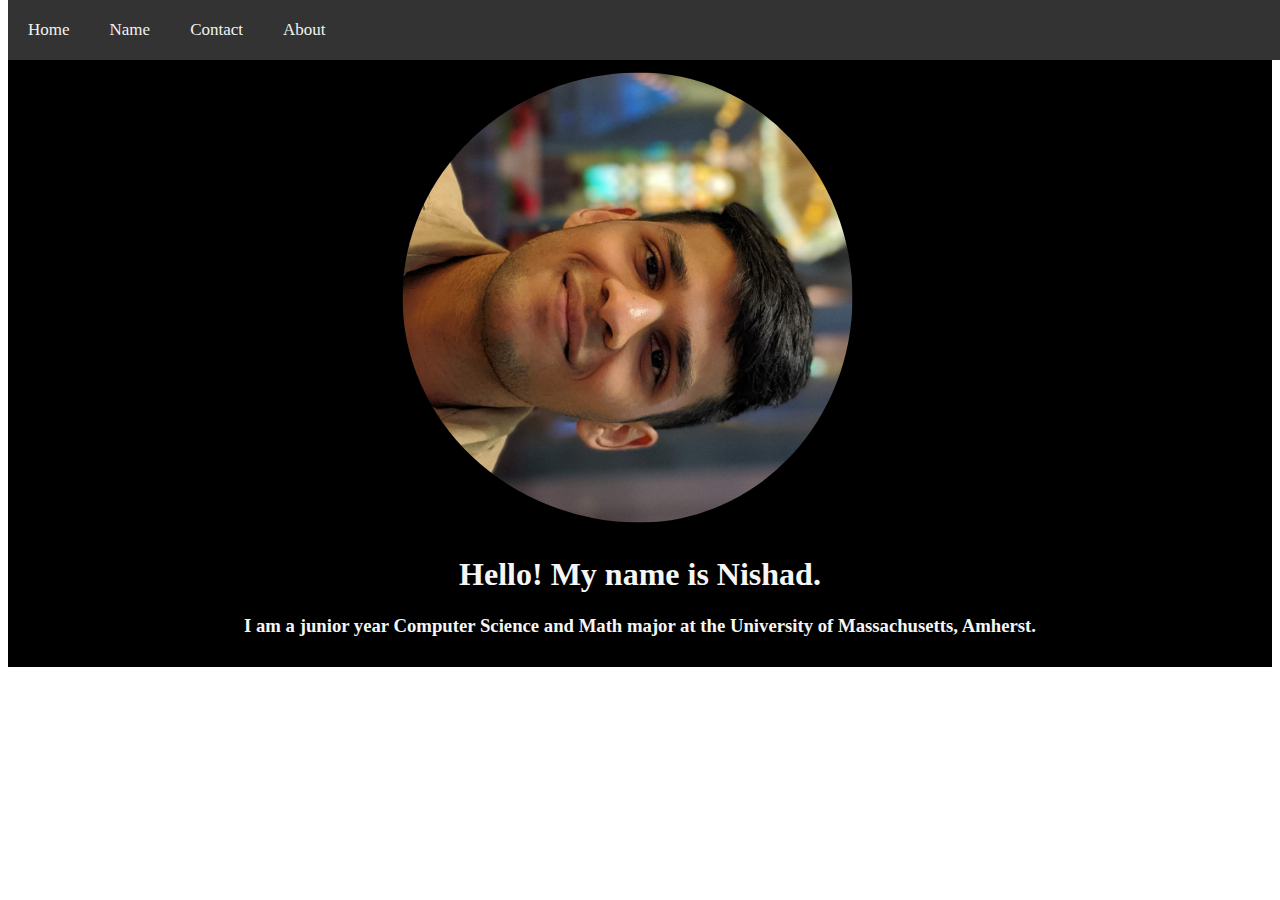
==== index.html @ ca44fff0 "image scroll behind nav bar" ====
<!DOCTYPE html>
<html>
  <head>
    <title>Nishad Ranade</title>
    <link rel="stylesheet" href="style.css">
  </head>
  <body>
      <div class="topnav">
        <a class="active" href="#home">Home</a>
        <a href="#name">Name</a>
        <a href="#contact">Contact</a>
        <a href="#about">About</a>
      </div> 
      <div style="background-color:black; color: whitesmoke; margin-top: 60px;">
        <img id="home" src='portrait.jpg' width="450" height="450" style="border-radius: 50%;display: block;
          margin-left: auto; margin-right: auto; transform: rotate(90deg); padding-top: 25px;margin-top: 60px; z-index: 10;">
        <div class="name" id="name">
          <h1>Hello! My name is Nishad.</h1>
          <h3 id="info">I am a junior year Computer Science and Math major at the University of Massachusetts, Amherst.</h3>
          <!-- <h3>sdf</h3>
          <h3>sdf</h3>
          <h3>sdf</h3>
          <h3>sdf</h3>
          <h3>sdf</h3>
          <h3>sdf</h3>
          <h3>sdf</h3>
          <h3>sdf</h3>
          <h3>sdf</h3>
          <h3>sdf</h3>
          <h3>sdf</h3>
          <h3>sdf</h3>
          <h3>sdf</h3>
          <h3>sdf</h3>
          <h3>sdf</h3>
          <h3>sdf</h3>
          <h3>sdf</h3>
          <h3>sdf</h3>
          <h3>sdf</h3>
          <h3>sdf</h3>
          <h3>sdf</h3>
          <h3>sdf</h3>
          <h3>sdf</h3>
          <h3>sdf</h3> -->
        </div>
      </div>
  </body>
</html>
---- style.css ----
h1 {
    text-align:center;
}

.topnav {
    background-color: #333;
    /* overflow: hidden; */
    position: fixed;
    top: 0;
    width: 100%;
    z-index: 100;
  }

h3 {
    text-align:center;
}

#info {
    text-align: center;
    padding-bottom: 30px;
}

.topnav a {
    float: left;
    color: #f2f2f2;
    text-align: center;
    padding: 20px 20px;
    text-decoration: none;
    font-size: 17px;
}

.topnav a:hover {
    background-color:silver;
    color: black;
}
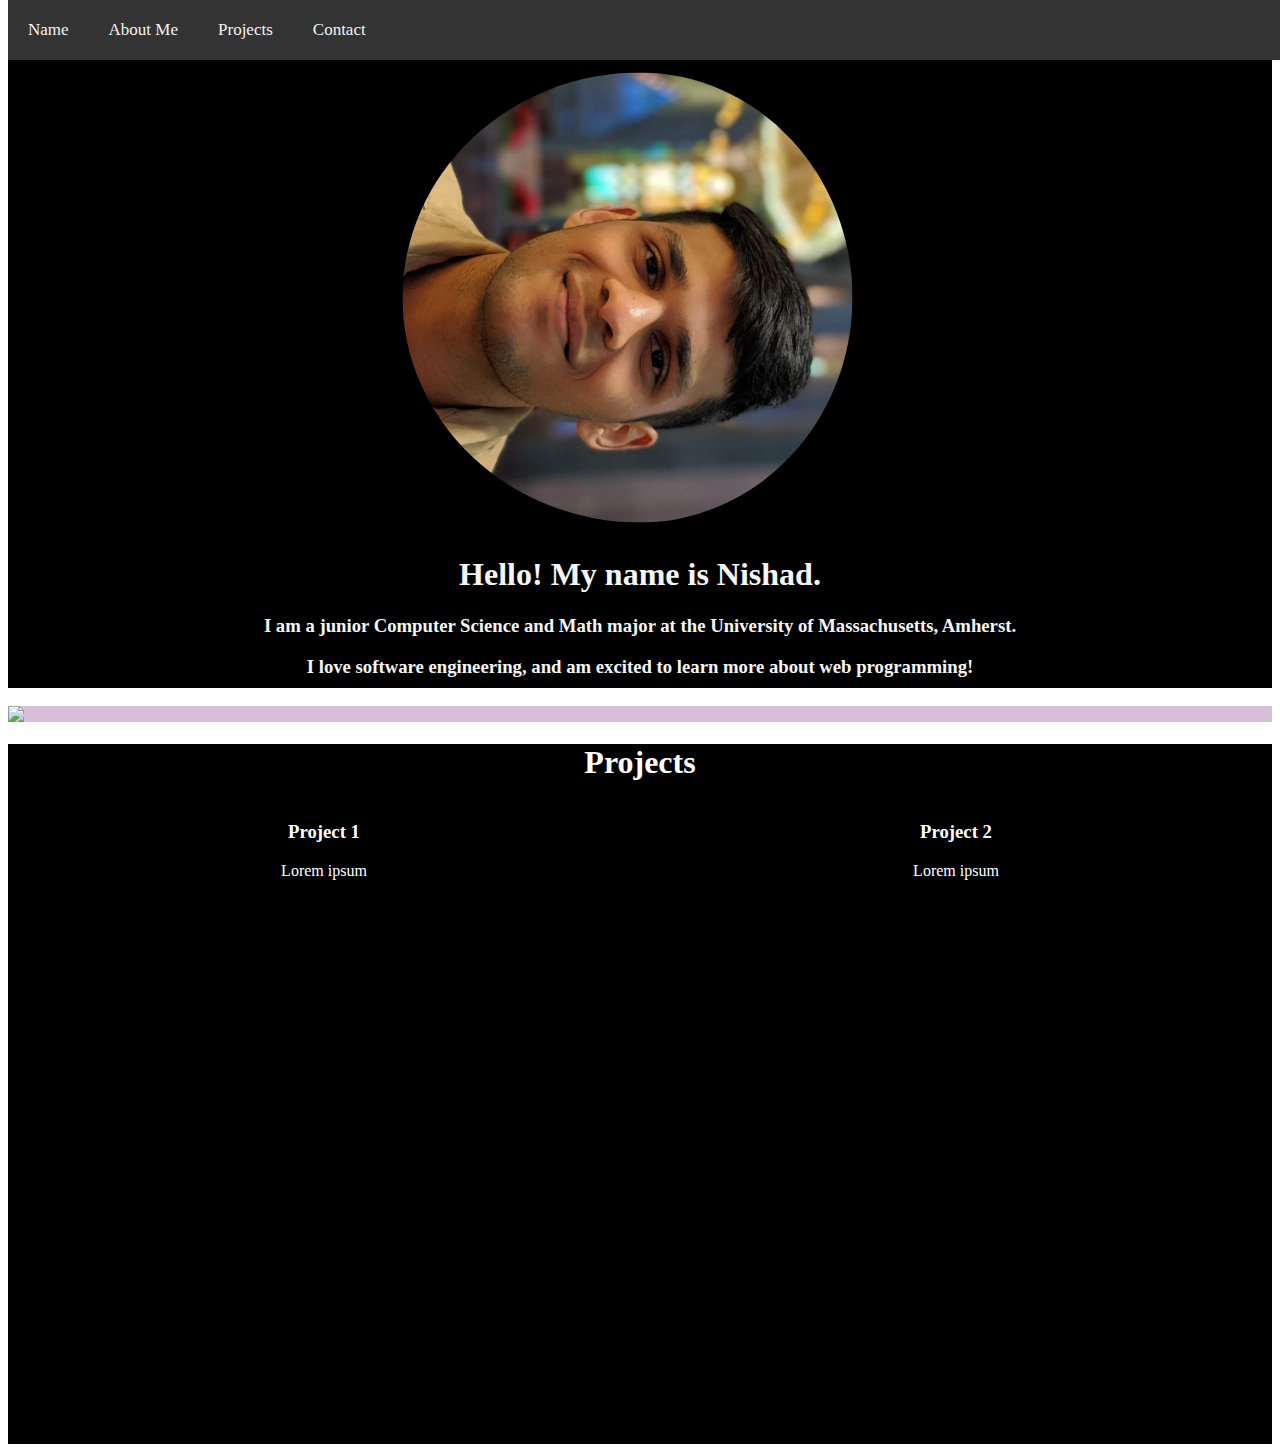
==== commit 9ceb51d2: "added projects section, scrolly button" ====
--- a/index.html
+++ b/index.html
@@ -6,42 +6,44 @@
   </head>
   <body>
       <div class="topnav">
-        <a class="active" href="#home">Home</a>
-        <a href="#name">Name</a>
+        <a class="active" href="#name">Name</a>
+        <a href="#info">About Me</a>
+        <a href="#projects">Projects</a>
         <a href="#contact">Contact</a>
-        <a href="#about">About</a>
       </div> 
       <div style="background-color:black; color: whitesmoke; margin-top: 60px;">
-        <img id="home" src='portrait.jpg' width="450" height="450" style="border-radius: 50%;display: block;
+        <img id="name" src='portrait.jpg' width="450" height="450" style="border-radius: 50%;display: block;
           margin-left: auto; margin-right: auto; transform: rotate(90deg); padding-top: 25px;margin-top: 60px; z-index: 10;">
-        <div class="name" id="name">
+        <div class="name" id="info">
           <h1>Hello! My name is Nishad.</h1>
-          <h3 id="info">I am a junior year Computer Science and Math major at the University of Massachusetts, Amherst.</h3>
-          <!-- <h3>sdf</h3>
-          <h3>sdf</h3>
-          <h3>sdf</h3>
-          <h3>sdf</h3>
-          <h3>sdf</h3>
-          <h3>sdf</h3>
-          <h3>sdf</h3>
-          <h3>sdf</h3>
-          <h3>sdf</h3>
-          <h3>sdf</h3>
-          <h3>sdf</h3>
-          <h3>sdf</h3>
-          <h3>sdf</h3>
-          <h3>sdf</h3>
-          <h3>sdf</h3>
-          <h3>sdf</h3>
-          <h3>sdf</h3>
-          <h3>sdf</h3>
-          <h3>sdf</h3>
-          <h3>sdf</h3>
-          <h3>sdf</h3>
-          <h3>sdf</h3>
-          <h3>sdf</h3>
-          <h3>sdf</h3> -->
+          <h3>I am a junior Computer Science and Math major at the University of Massachusetts, Amherst.</h3>
+          <h3 style="padding-bottom: 10px;">I love software engineering, and am excited to learn more about web programming!</h3>
         </div>
       </div>
+      <div style="background-color: thistle;">
+        <a href="#projects"><img src="icons8-double-down-100-1.png" style="display: block; margin-left: auto; margin-right: auto;"></a>
+      </div>
+      <div class="projects" id="projects">
+        <h1>Projects</h1>
+        <div class="project-container">
+          <div class="project">
+            <h3>
+                Project 1
+            </h3>
+            <p style="text-align: center;">
+                Lorem ipsum
+            </p>
+          </div>
+          <div class="project">
+            <h3>
+                Project 2
+            </h3>
+            <p style="text-align: center;"> 
+                Lorem ipsum
+            </p>
+          </div>
+        </div>
+        </center>
+    </div>
   </body>
 </html>--- a/style.css
+++ b/style.css
@@ -15,11 +15,6 @@
     text-align:center;
 }
 
-#info {
-    text-align: center;
-    padding-bottom: 30px;
-}
-
 .topnav a {
     float: left;
     color: #f2f2f2;
@@ -32,4 +27,19 @@
 .topnav a:hover {
     background-color:silver;
     color: black;
+}
+
+.projects {
+    background-color: black;
+    color: white;
+    height: 700px;
+}
+
+.project-container {
+    display: inline;
+}
+
+.project {
+    width: 50%;
+    float: left;
 }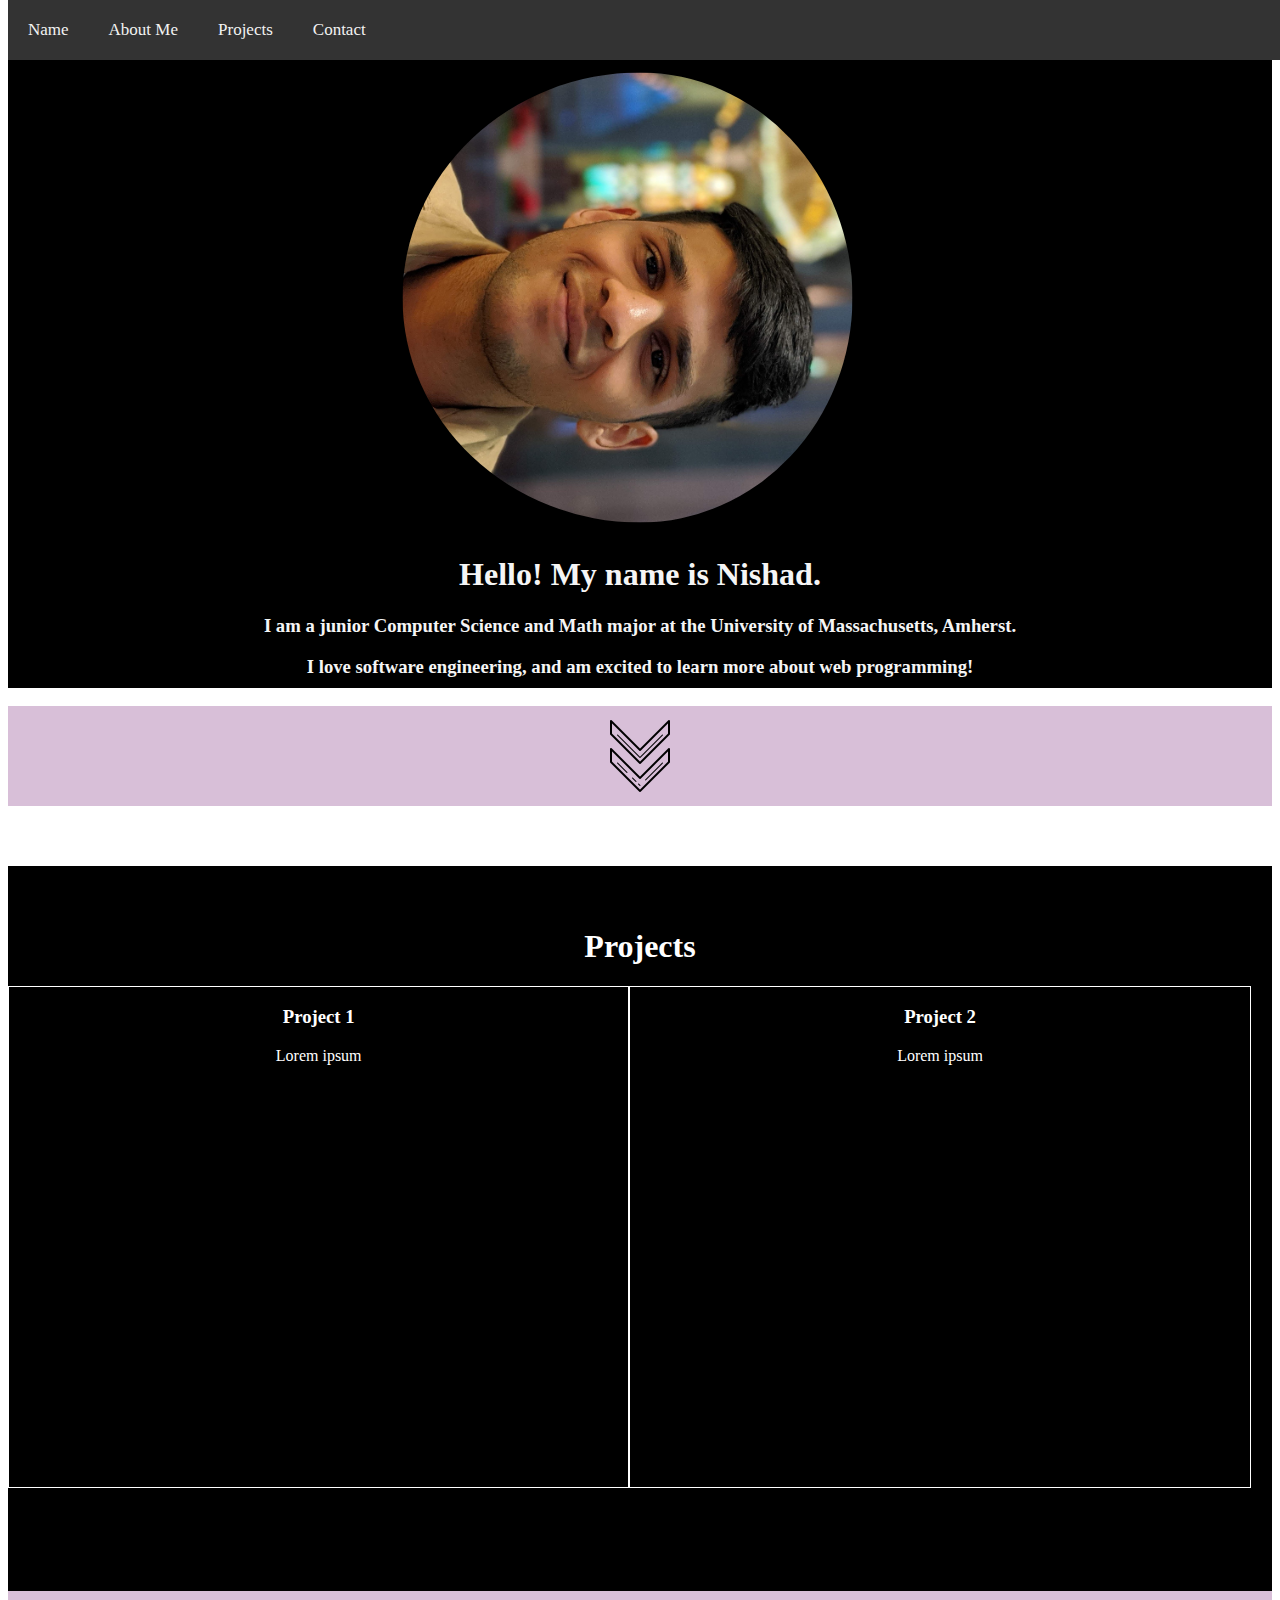
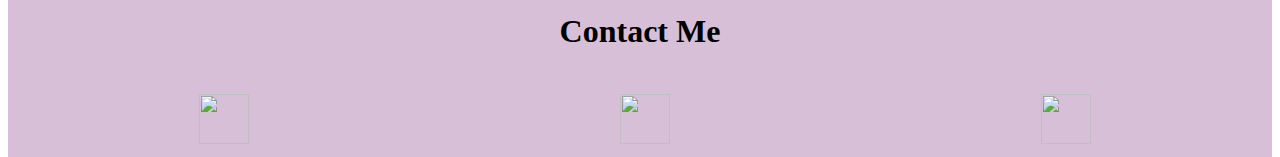
==== commit d1d0a080: "done" ====
--- a/index.html
+++ b/index.html
@@ -5,45 +5,54 @@
     <link rel="stylesheet" href="style.css">
   </head>
   <body>
-      <div class="topnav">
-        <a class="active" href="#name">Name</a>
-        <a href="#info">About Me</a>
-        <a href="#projects">Projects</a>
-        <a href="#contact">Contact</a>
-      </div> 
-      <div style="background-color:black; color: whitesmoke; margin-top: 60px;">
-        <img id="name" src='portrait.jpg' width="450" height="450" style="border-radius: 50%;display: block;
-          margin-left: auto; margin-right: auto; transform: rotate(90deg); padding-top: 25px;margin-top: 60px; z-index: 10;">
-        <div class="name" id="info">
-          <h1>Hello! My name is Nishad.</h1>
-          <h3>I am a junior Computer Science and Math major at the University of Massachusetts, Amherst.</h3>
-          <h3 style="padding-bottom: 10px;">I love software engineering, and am excited to learn more about web programming!</h3>
+    <div class="topnav">
+      <a class="active" href="#name">Name</a>
+      <a href="#info">About Me</a>
+      <a href="#projects">Projects</a>
+      <a href="#contact">Contact</a>
+    </div> 
+    <div style="background-color:black; color: whitesmoke; margin-top: 60px;">
+      <img id="name" src='portrait.jpg' width="450" height="450" style="border-radius: 50%;display: block;
+        margin-left: auto; margin-right: auto; transform: rotate(90deg); padding-top: 25px;margin-top: 60px; z-index: 10;">
+      <div class="name" id="info">
+        <h1>Hello! My name is Nishad.</h1>
+        <h3>I am a junior Computer Science and Math major at the University of Massachusetts, Amherst.</h3>
+        <h3 style="padding-bottom: 10px;">I love software engineering, and am excited to learn more about web programming!</h3>
+      </div>
+    </div>
+    <div style="background-color: thistle; ">
+      <a href="#projects"><img src="icons8-double-down-100-1.png" style="display: block; margin-left: auto; margin-right: auto;"></a>
+    </div>
+    <div class="projects" id="projects" >
+      <h1 style="padding-top: 15px;">Projects</h1>
+      <div class="project-container">
+        <div class="project">
+          <h3>
+              Project 1
+          </h3>
+          <p style="text-align: center;">
+              Lorem ipsum
+          </p>
+        </div>
+        <div class="project">
+          <h3>
+              Project 2
+          </h3>
+          <p style="text-align: center;"> 
+              Lorem ipsum
+          </p>
         </div>
       </div>
-      <div style="background-color: thistle;">
-        <a href="#projects"><img src="icons8-double-down-100-1.png" style="display: block; margin-left: auto; margin-right: auto;"></a>
-      </div>
-      <div class="projects" id="projects">
-        <h1>Projects</h1>
-        <div class="project-container">
-          <div class="project">
-            <h3>
-                Project 1
-            </h3>
-            <p style="text-align: center;">
-                Lorem ipsum
-            </p>
-          </div>
-          <div class="project">
-            <h3>
-                Project 2
-            </h3>
-            <p style="text-align: center;"> 
-                Lorem ipsum
-            </p>
-          </div>
-        </div>
-        </center>
+    </div>
+    <div class="contact" id="contact">
+      <h1 style="color: black;">Contact Me</h1>
+      <table style="width: 100%;" >
+        <tr>
+          <td colspan="50px"><a href="mailto: nranade@umass.edu"><img class="icon" src="Gmail_Icon.png"></a></td>
+          <td colspan="50px"><a href="https://github.com/nishadranade" target="_blank"><img class="icon" src="GitHub-Mark.png"></a></td>
+          <td colspan="50px"><a href="https://linkedin.com/in/nranade" target="_blank"><img class="icon" src="linkedin.png"></a></td>
+        </tr>
+      </table>
     </div>
   </body>
 </html>--- a/style.css
+++ b/style.css
@@ -33,6 +33,8 @@
     background-color: black;
     color: white;
     height: 700px;
+    margin-top: 60px;
+    padding-top: 25px;
 }
 
 .project-container {
@@ -40,6 +42,33 @@
 }
 
 .project {
-    width: 50%;
+    width: 49%;
     float: left;
+    border: 1px solid white;
+    height: 500px;
+}
+
+#contact {
+    float: left;
+    width: 100%;
+    background-color: thistle;
+}
+
+.icon {
+    width: 50px;
+    height: 50px;
+    display: block;
+    margin-left: auto; 
+    margin-right: auto;
+    padding-top: 10px;
+    margin-top: 10px; 
+    z-index: 10;
+}
+
+td a img{
+    display: block;
+    margin-left: auto;
+    margin-right: auto;
+    padding-left: 10px;
+    padding-bottom: 10px;
 }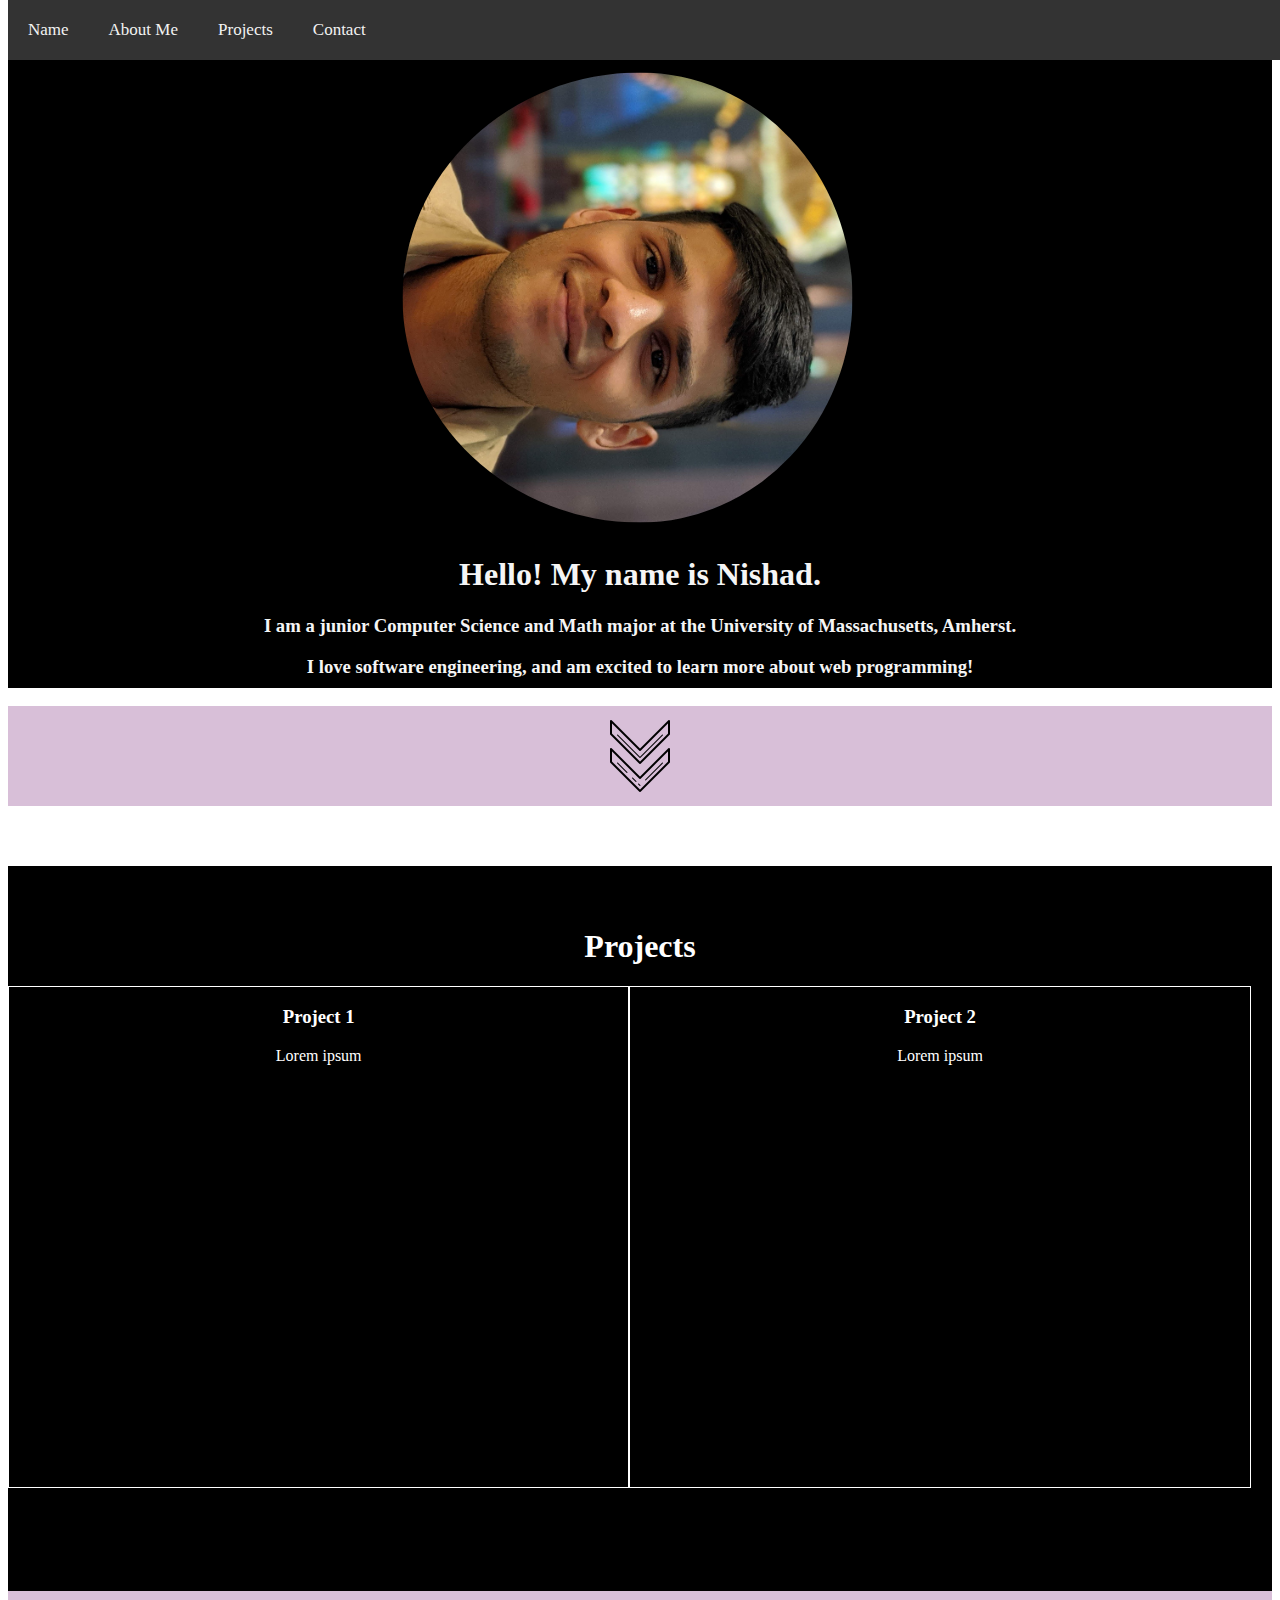
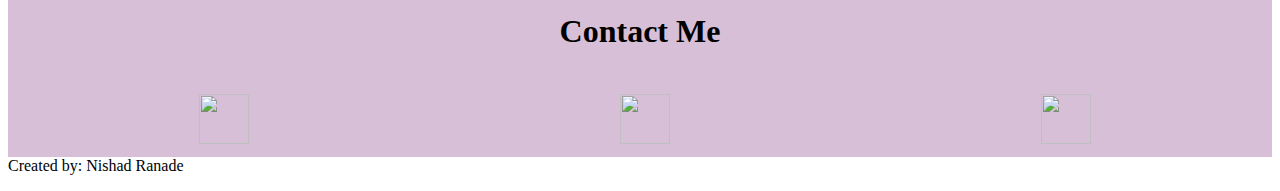
==== commit d1dbaea5: "footer" ====
--- a/index.html
+++ b/index.html
@@ -54,5 +54,8 @@
         </tr>
       </table>
     </div>
+    <footer>
+      <p>Created by: Nishad Ranade</p>
+    </footer>
   </body>
 </html>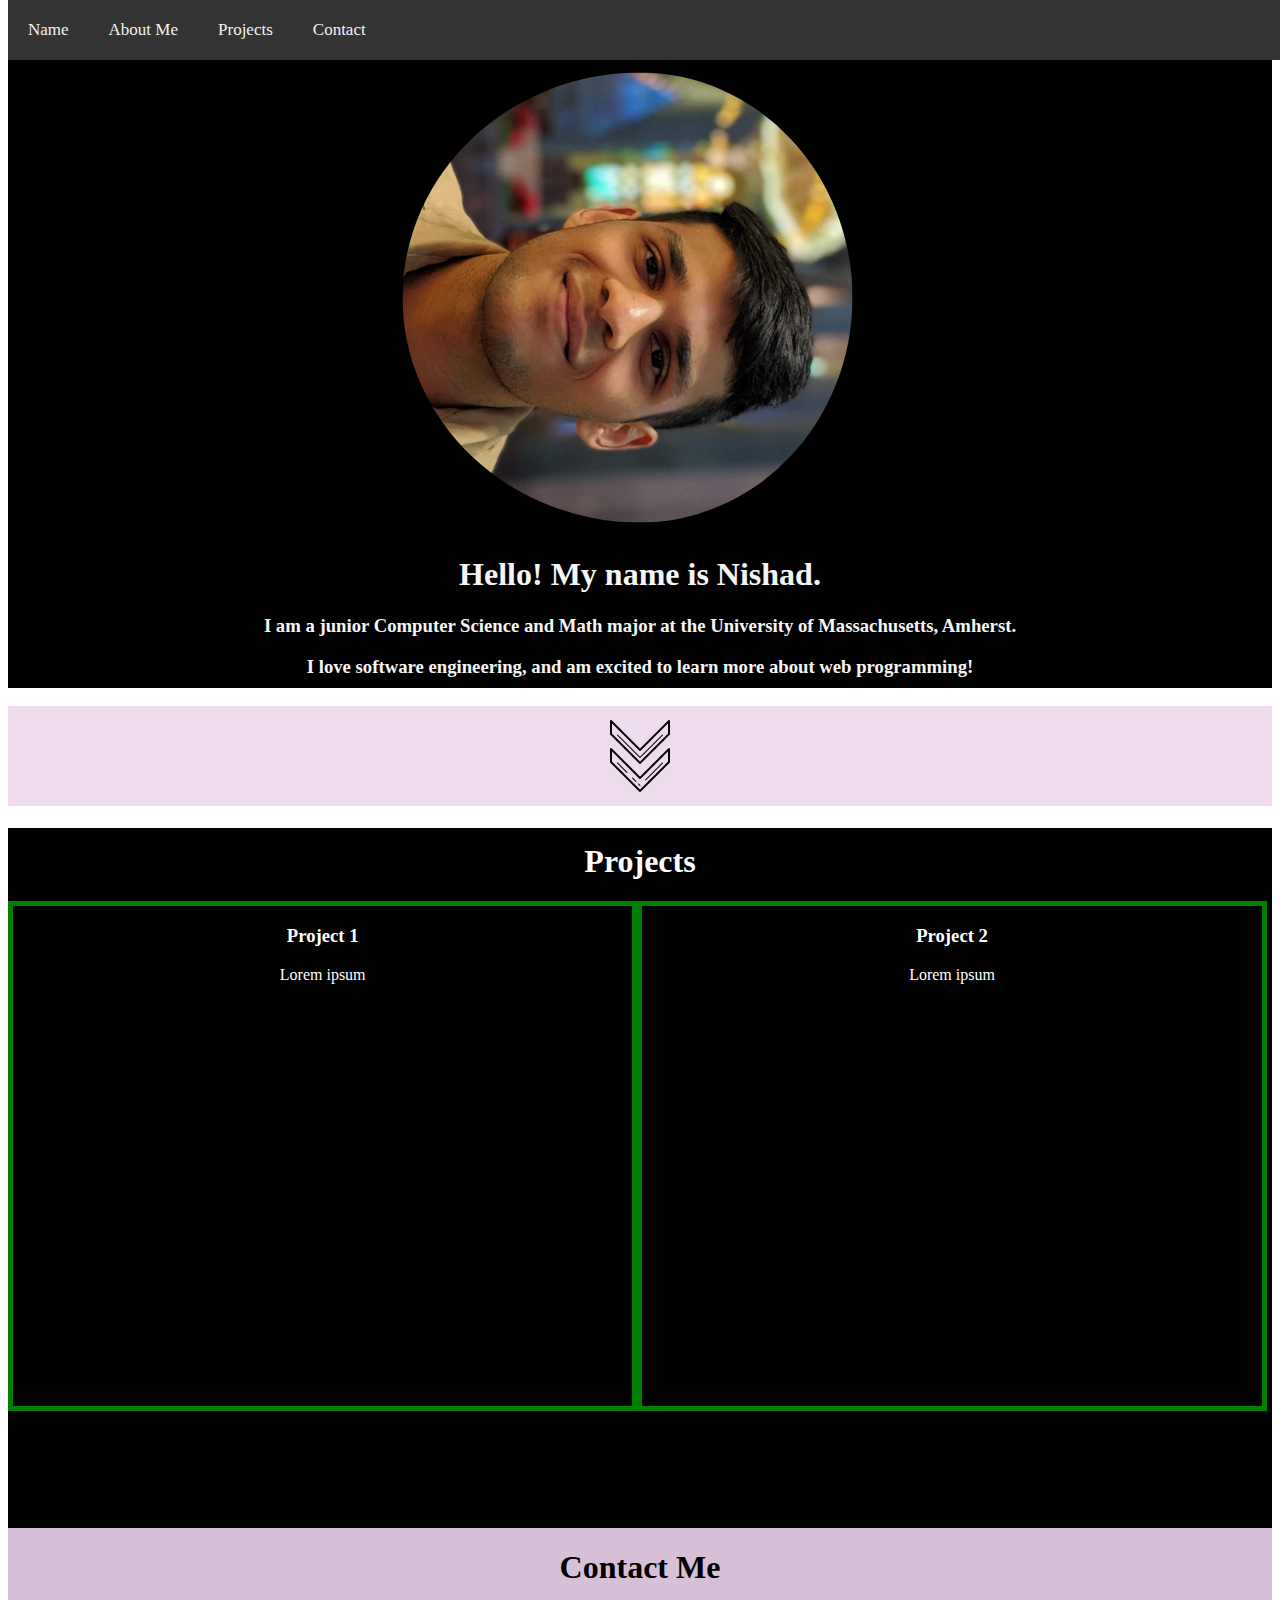
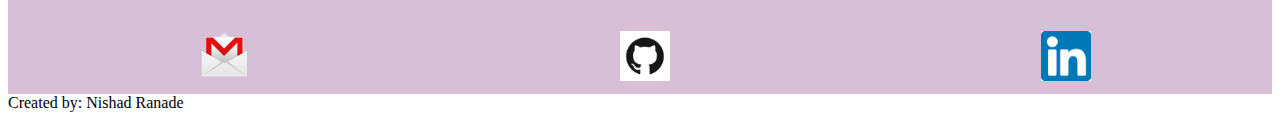
==== commit 26dfbb12: "icons added" ====
--- a/index.html
+++ b/index.html
@@ -20,7 +20,7 @@
         <h3 style="padding-bottom: 10px;">I love software engineering, and am excited to learn more about web programming!</h3>
       </div>
     </div>
-    <div style="background-color: thistle; ">
+    <div style="background-color: rgb(238, 220, 238); ">
       <a href="#projects"><img src="icons8-double-down-100-1.png" style="display: block; margin-left: auto; margin-right: auto;"></a>
     </div>
     <div class="projects" id="projects" >
--- a/style.css
+++ b/style.css
@@ -33,8 +33,8 @@
     background-color: black;
     color: white;
     height: 700px;
-    margin-top: 60px;
-    padding-top: 25px;
+    /* margin-top: 60px; */
+    /* padding-top: 25px; */
 }
 
 .project-container {
@@ -44,8 +44,9 @@
 .project {
     width: 49%;
     float: left;
-    border: 1px solid white;
+    border: 5px solid green;
     height: 500px;
+    text-align: center;
 }
 
 #contact {
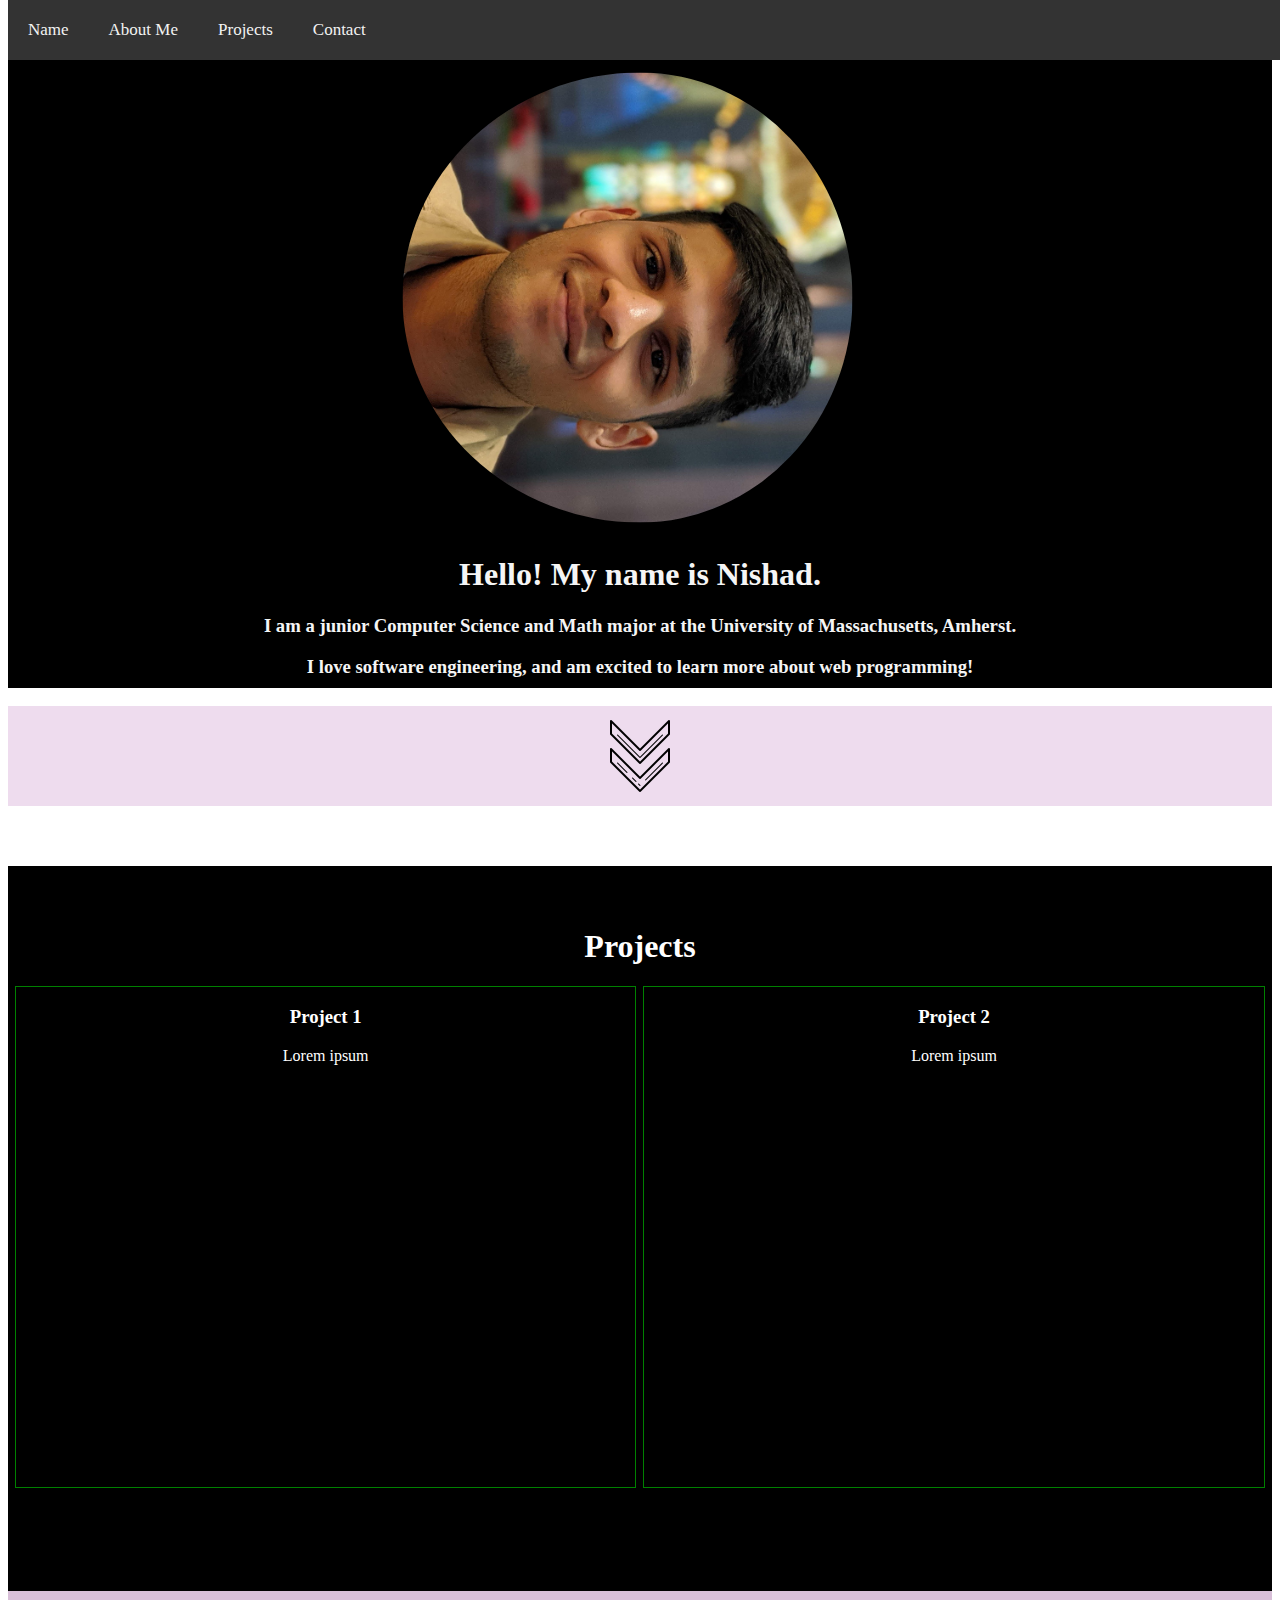
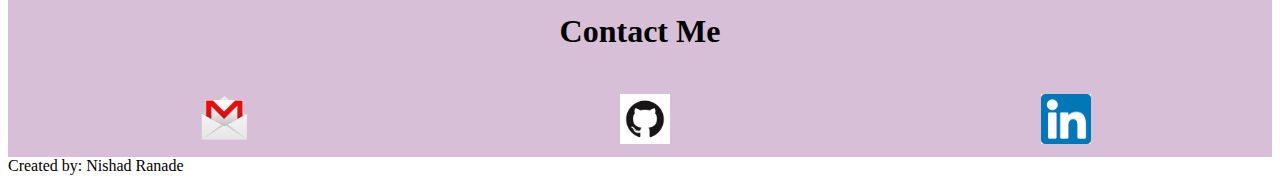
==== commit 35f8e330: "images directory" ====
--- a/index.html
+++ b/index.html
@@ -12,7 +12,7 @@
       <a href="#contact">Contact</a>
     </div> 
     <div style="background-color:black; color: whitesmoke; margin-top: 60px;">
-      <img id="name" src='portrait.jpg' width="450" height="450" style="border-radius: 50%;display: block;
+      <img id="name" src='images/portrait.jpg' width="450" height="450" style="border-radius: 50%;display: block;
         margin-left: auto; margin-right: auto; transform: rotate(90deg); padding-top: 25px;margin-top: 60px; z-index: 10;">
       <div class="name" id="info">
         <h1>Hello! My name is Nishad.</h1>
@@ -21,7 +21,7 @@
       </div>
     </div>
     <div style="background-color: rgb(238, 220, 238); ">
-      <a href="#projects"><img src="icons8-double-down-100-1.png" style="display: block; margin-left: auto; margin-right: auto;"></a>
+      <a href="#projects"><img src="images/icons8-double-down-100-1.png" style="display: block; margin-left: auto; margin-right: auto;"></a>
     </div>
     <div class="projects" id="projects" >
       <h1 style="padding-top: 15px;">Projects</h1>
@@ -48,9 +48,9 @@
       <h1 style="color: black;">Contact Me</h1>
       <table style="width: 100%;" >
         <tr>
-          <td colspan="50px"><a href="mailto: nranade@umass.edu"><img class="icon" src="Gmail_Icon.png"></a></td>
-          <td colspan="50px"><a href="https://github.com/nishadranade" target="_blank"><img class="icon" src="GitHub-Mark.png"></a></td>
-          <td colspan="50px"><a href="https://linkedin.com/in/nranade" target="_blank"><img class="icon" src="linkedin.png"></a></td>
+          <td colspan="50px"><a href="mailto: nranade@umass.edu"><img class="icon" src="images/Gmail_Icon.png"></a></td>
+          <td colspan="50px"><a href="https://github.com/nishadranade" target="_blank"><img class="icon" src="images/GitHub-Mark.png"></a></td>
+          <td colspan="50px"><a href="https://linkedin.com/in/nranade" target="_blank"><img class="icon" src="images/linkedin.png"></a></td>
         </tr>
       </table>
     </div>
--- a/style.css
+++ b/style.css
@@ -33,8 +33,8 @@
     background-color: black;
     color: white;
     height: 700px;
-    /* margin-top: 60px; */
-    /* padding-top: 25px; */
+    margin-top: 60px;
+    padding-top: 25px;
 }
 
 .project-container {
@@ -44,9 +44,10 @@
 .project {
     width: 49%;
     float: left;
-    border: 5px solid green;
+    border: 1px solid green;
     height: 500px;
     text-align: center;
+    margin-left: 7px;
 }
 
 #contact {
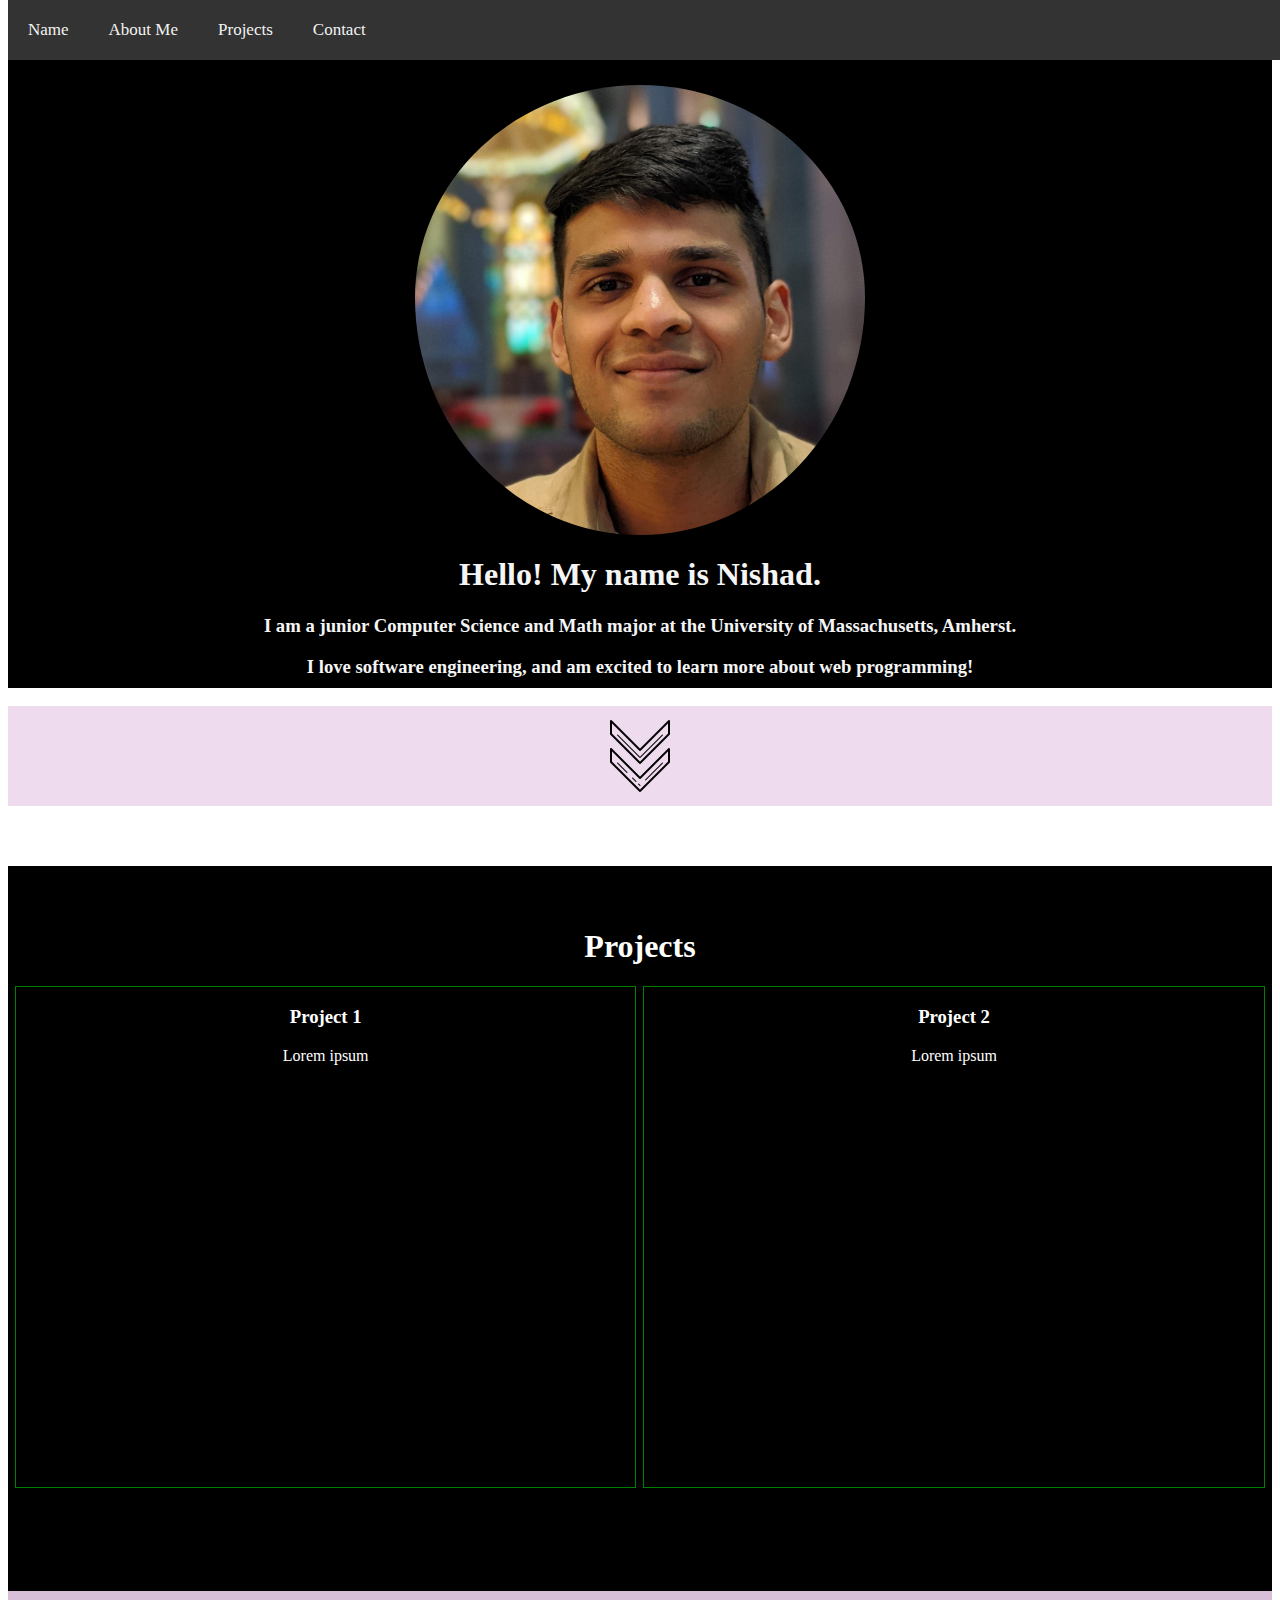
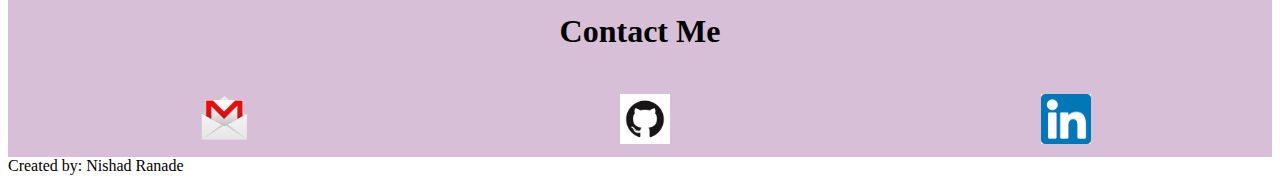
==== commit 0eaf28bf: "Update index.html" ====
--- a/index.html
+++ b/index.html
@@ -13,7 +13,7 @@
     </div> 
     <div style="background-color:black; color: whitesmoke; margin-top: 60px;">
       <img id="name" src='images/portrait.jpg' width="450" height="450" style="border-radius: 50%;display: block;
-        margin-left: auto; margin-right: auto; transform: rotate(90deg); padding-top: 25px;margin-top: 60px; z-index: 10;">
+        margin-left: auto; margin-right: auto; padding-top: 25px;margin-top: 60px; z-index: 10;">
       <div class="name" id="info">
         <h1>Hello! My name is Nishad.</h1>
         <h3>I am a junior Computer Science and Math major at the University of Massachusetts, Amherst.</h3>
@@ -58,4 +58,4 @@
       <p>Created by: Nishad Ranade</p>
     </footer>
   </body>
-</html>+</html>
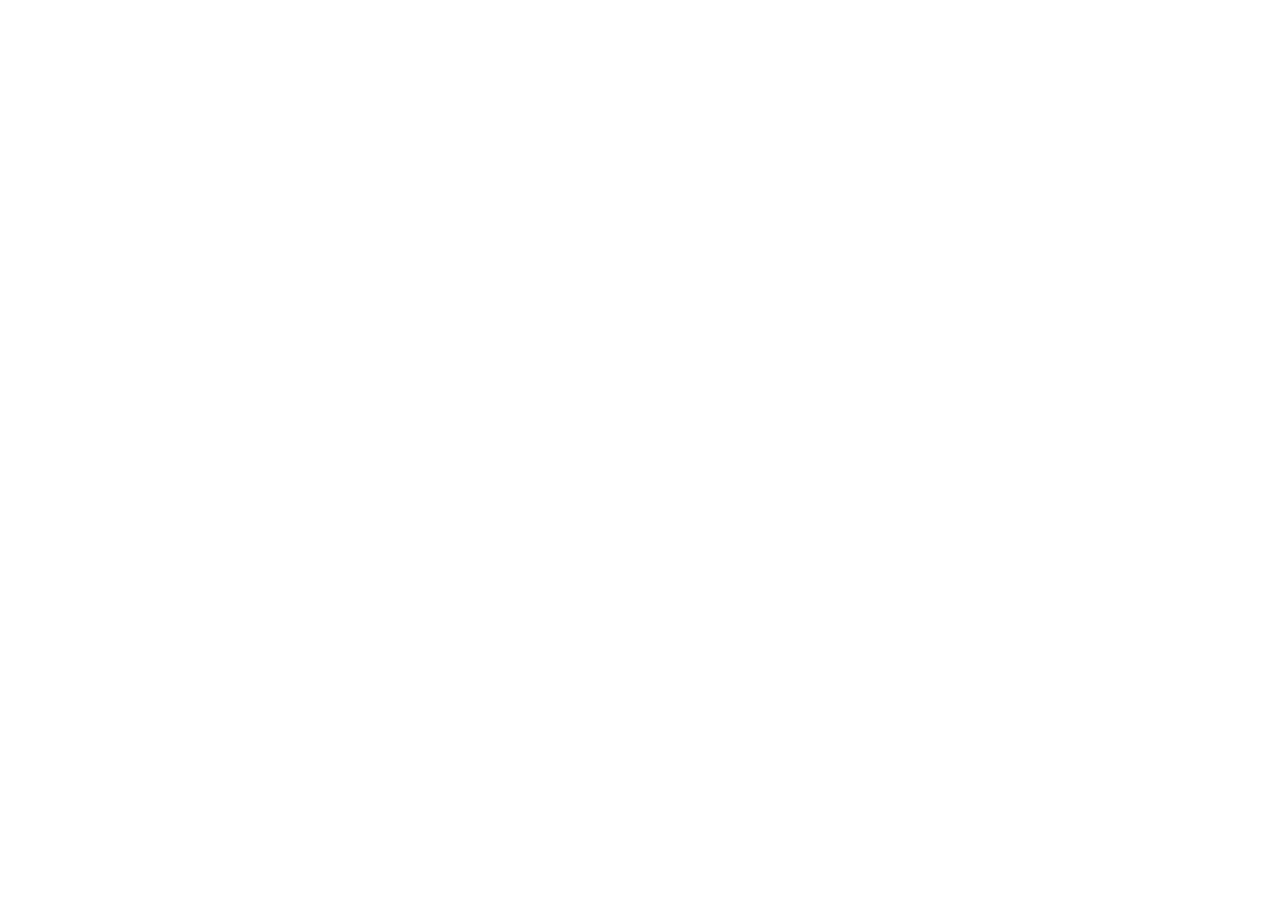
==== commit bf4e4a41: "minor" ====
--- a/index.html
+++ b/index.html
@@ -1,4 +1,4 @@
-<!DOCTYPE html>
+<!-- <!DOCTYPE html>
 <html>
   <head>
     <title>Nishad Ranade</title>
@@ -59,3 +59,11 @@
     </footer>
   </body>
 </html>
+ -->
+<html>
+  <head>
+    <title>Site Under Construction</title>
+    <link rel="stylesheet" href="style.css">
+  </head>
+</html>
+  
